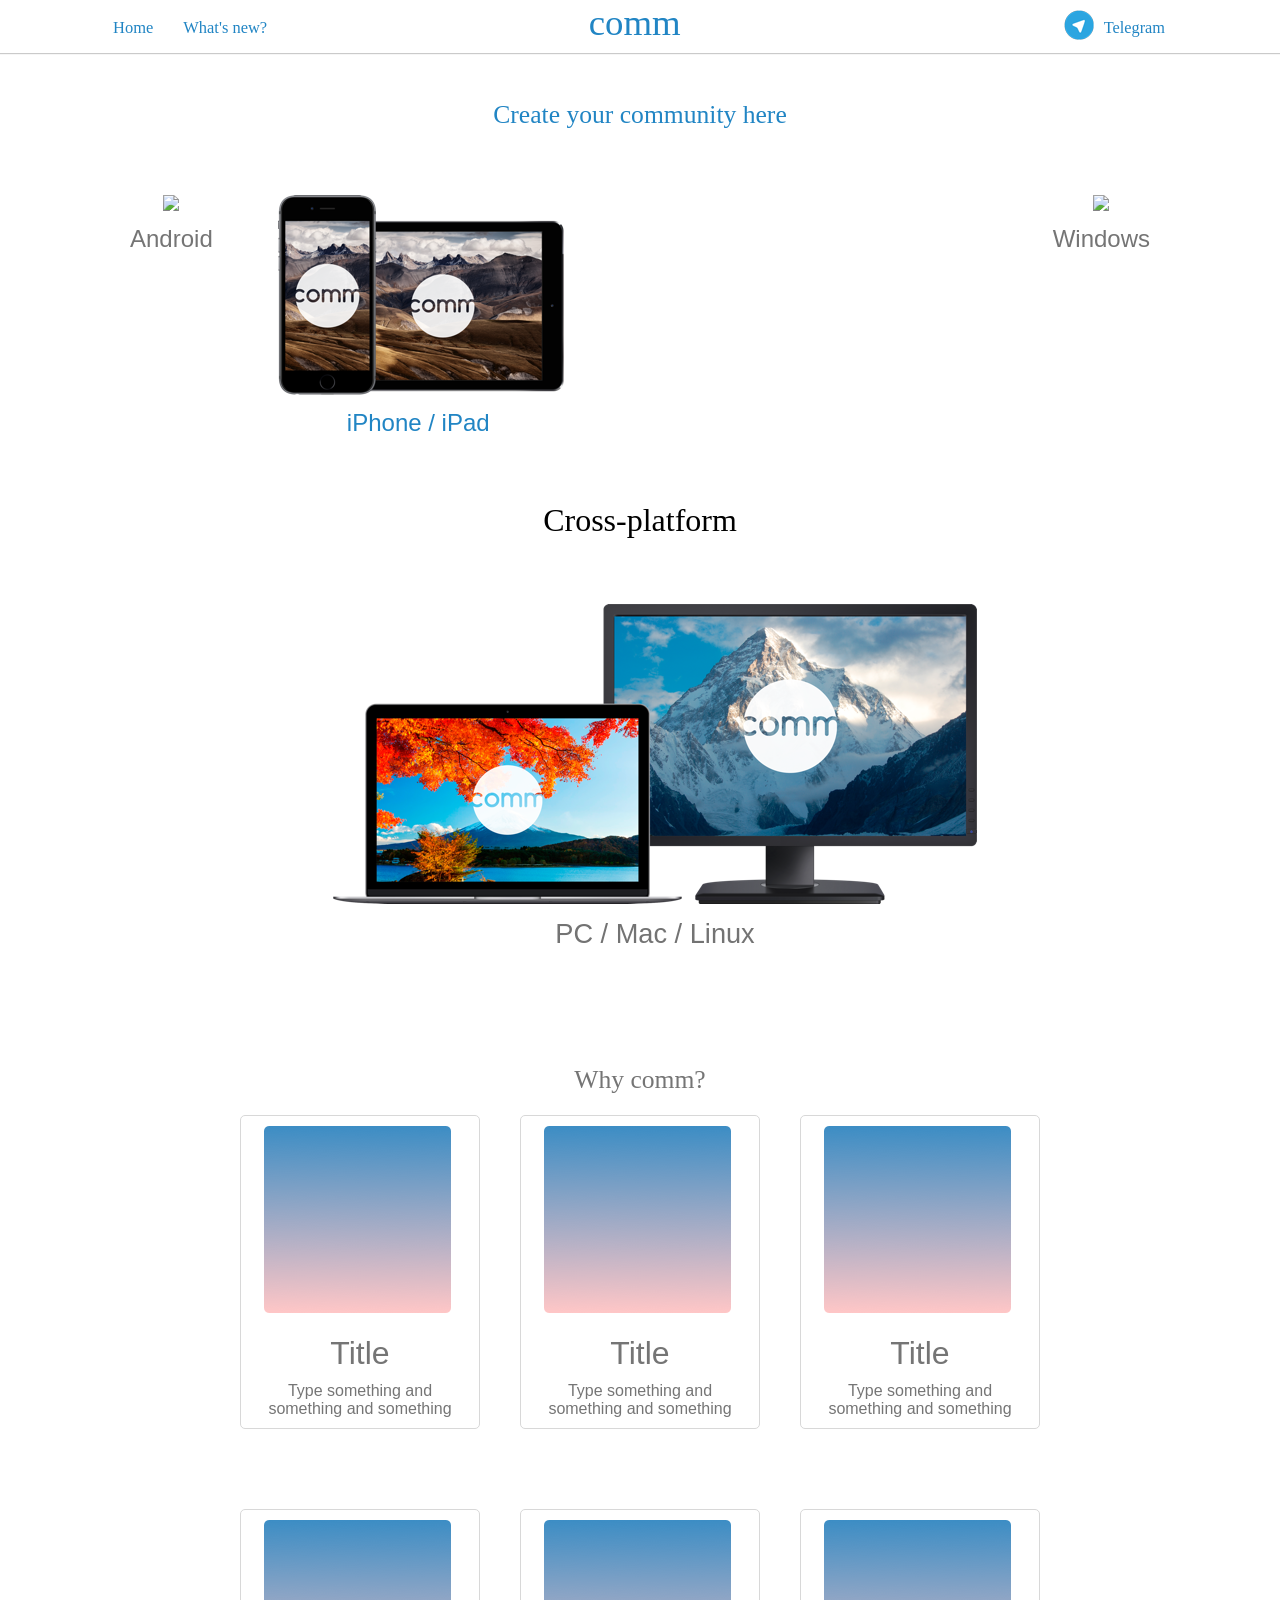
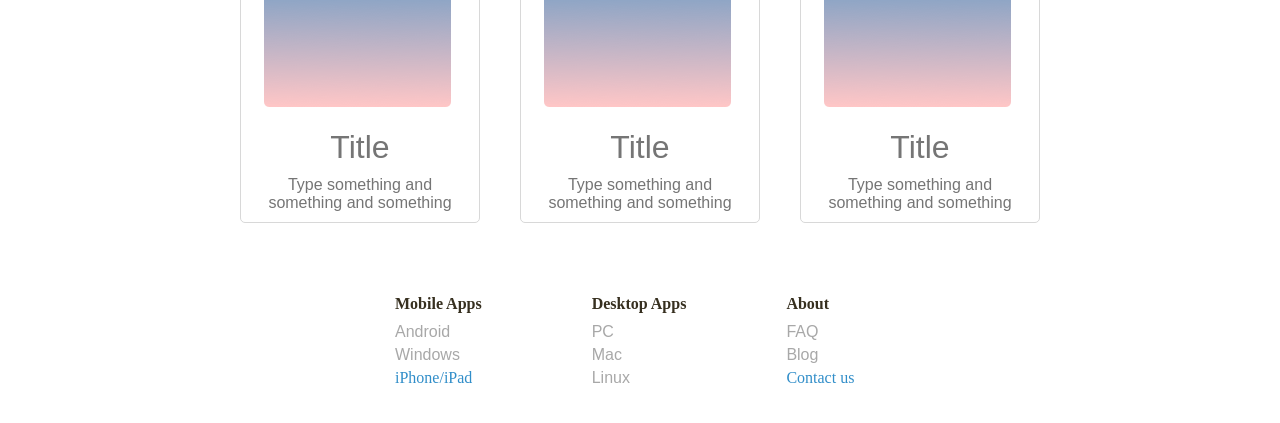
==== index.html @ e7d4228b "верстка добавил футер и сверстал меню" ====
<!DOCTYPE Html >
<html>
<head>
<meta http-equiv="Content-Type" content="text/html; charset=utf-8">
<title>comm</title>
<link href="style/style.css" rel="stylesheet" type="text/css">
<link rel="icon" href="/images/favicon.ico" type="image/x-icon">

</head>
<body>
<div id="conteiner">
<header>	     
                <div class="wrapper">					
			        <nav>
		                <ul>
			                <li><a href="index.html"><span>Home</span></a></li>
				            <li><a href="#"><span class="last">What's new?</span></a></li>
			            </ul>			 
			        </nav>
			
			        <div class="comm">
			            <div>comm</div>
				    </div>
				
				    <div class="telegram">
			            <div>

				            <a href="https://telegram.me/tcomm">Telegram</a>	
							<a href="https://telegram.me/tcomm"><img src="images/telegram.png" alt="Telegram" /></a>
			            </div>    			 
			        </div>
					<div class="clear"></div>
			    </div>			 			 
	     </header>	
		 
		 
<div id="communities">
	<div><span>Create your community here</span></div>
</div>
	 
<div id="crossplatform">
	     <div class="android">
		   <div>
		     <img src="images/Android.png">
			 <div>
		         <span>Android</span>
			 </div>
			</div>
		 </div>
		 
		 
		<a href="iPhoneiPad.html">
		 <div class="IPhoneIPad">
		    <div>
		         <img src="images/ios.png">
			         <div>
		                 <span>iPhone / iPad</span>
			         </div>
			</div>
		 </div>
		  </a>
		 
		 <div class="WindowsPhone">
		    <div>
			    <div>
		             <img src="images/Windows.png">
				</div>
				
			    <div>
		             <span>Windows</span>
			    </div>
			</div>
		 </div>
		 <div class="clear"></div> 
	  </div> 

<div id="platform">
	 <div><span>Cross-platform</span></div>
</div>



<div id="crossplm">	 
		 <div class="IPhoneIPad">
		    <div>
			   <div>
		         <img src="images/PcMaclunix.png">
			   </div>
			         <div>
		               <span>PC / Mac / Linux</span>
			   </div>
		</div>
	</div>		 		
  <div class="clear"></div> 
</div> 
	  
<div id="WhyCommT">
	    <div><span>Why comm?</span></div>
</div>


<div id="WhuComm">
	     <div class="android">
		    <div>
		      <div>
		           <img src="images/fail.png">
			  </div>
			 <div>
		         <span>Title</span>
			 </div>
			 
			 <div>
		             <span>
					      Type something and<br />
						  something and something
					 </span>
			    </div>
			</div>
		 </div>
		 
		 <div class="IPhoneIPad">
		    <div>
		        <div>
		             <img src="images/fail.png">
				</div>
			         <div >
		                 <span>Title</span>
			         </div>
					 
				<div>
		             <span>
					      Type something and<br />
						  something and something
					 </span>
			    </div>
			</div>
		 </div>
		 
		 <div class="WindowsPhone">
		    <div>
			    <div>
		             <img src="images/fail.png">
				</div>
				
			    <div>
		             <span>Title</span>
			    </div>
				
				<div>
		             <span>
					      Type something and<br />
						  something and something
					 </span>
			    </div>
			</div>
		 </div>
		 <div class="clear"></div> 
	  </div> 
	  
<div id="WhuCmmP">
	     <div class="android">
		   <div>
		     <div>
		          <img src="images/fail.png">
			 </div>
				
			 <div>
		         <span>Title</span>
			 </div>
			 
			 <div>
		             <span>
					      Type something and<br />
						  something and something
					 </span>
			    </div>
		   </div>
		 </div>
		 
		 <div class="IPhoneIPad">
		    <div>
		         <div>
		             <img src="images/fail.png">
				</div>
				
			         <div>
		                 <span>Title</span>
			         </div>
					 
					 <div>
		             <span>
					      Type something and<br />
						  something and something
					 </span>
			    </div>
			</div>
		 </div>
		 
		 <div class="WindowsPhone">
		    <div>
			    <div>
		             <img src="images/fail.png">
				</div>
				
			    <div>
		             <span>Title</span>
			    </div>
				
				<div>
		             <span>
					      Type something and<br />
						  something and something
					 </span>
			    </div>
			</div>
		 </div>
		 <div class="clear"></div> 
	  </div>	  
	  

	<div id="rasporka"></div>	
</div>
<footer>
	  <div id="footer">
	   <div class="rubrics">
	     <div class="mobileApps">
		    <span><a href="#">Mobile Apps</a></span>
			<span><a href="#">Android</a></span>
			<span><a href="#">Windows</a></span>
			<span><a href="#">iPhone/iPad</a></span>
		 </div>
		 
		 <div class="DesktopApps">
		    <span><a href="#">Desktop Apps</a></span>
			<span><a href="#">PC</a></span>
			<span><a href="#">Mac</a></span>
			<span><a href="#">Linux</a></span>
		 </div>
		 
		 <div class="About">
		    <span><a href="#">About</a></span>
		    <span><a href="#">FAQ</a></span>
			<span><a href="#">Blog</a></span>
			<span><a href="#">Contact us</a></span>
		 </div>
		  <div class="clear"></div> 
		</div>
	  </div>
		<div class="clear"></div>
	 </footer> 	  
</body>
</html>
---- style/style.css ----
body, html {
margin:0px;
padding:0px;
height: 100%;
font-family:Arial, Helvetica, sans-serif, "Times New Roman";
}

#conteiner header {
  display: block;
  border-bottom:#cacaca 1px solid;
  box-shadow: 0px 0px 1px 0px #cacaca;
  width:100%;
  position:fixed;
  height:53px;
  background-color:#ffffff;
}


.clear{width:100%;
	clear:both;}

@font-face {
    font-family: LatoLight; /* Гарнитура шрифта */
    src: url(../fonts/LatoLight.ttf); /* Путь к файлу со шрифтом */
   }
   
@font-face {
    font-family: latoRegular; /* Гарнитура шрифта */
    src: url(../fonts/latoRegular.ttf); /* Путь к файлу со шрифтом */
   }
   
   
@font-face {
    font-family: Comfortaa-Bold; /* Гарнитура шрифта */
    src: url(../fonts/Comfortaa-Bold.ttf); /* Путь к файлу со шрифтом */
   }

* html #conteiner{
height: 100%;
}

#conteiner {
min-height: 100%;

}


#conteiner header .wrapper{
margin:0 auto;
text-align:center;
width:1050px;
height:51px;
}

#conteiner header .wrapper nav{
margin:0px;
float:left;
width:30%;
}

#conteiner header .wrapper nav ul{
margin-top:18px;
margin-left:-42px;
}

#conteiner header .wrapper nav ul li{
list-style:none;
float:left;
color:#2185c4;
}

#conteiner header .wrapper nav ul li:last-child{
padding-left:30px;
}

#conteiner header .wrapper nav ul li a span{
display:block;
color:#2185c4;
}

#conteiner header .wrapper nav ul li a{
text-decoration:none;
font-size:103%;
display:block;
}

#conteiner header .wrapper nav ul li a span:hover{
display:block;
text-decoration:underline;
color:#2185c4;
}

#conteiner header .wrapper nav ul li a:first-child{
 font-family: latoRegular; /* Гарнитура шрифта */
 src: url(../fonts/latoRegular.ttf); /* Путь к файлу со шрифтом */
}

#conteiner header .wrapper nav ul li .last{
 font-family: LatoLight; /* Гарнитура шрифта */
 src: url(../fonts/LatoLight.ttf); /* Путь к файлу со шрифтом */
}

#conteiner header .wrapper .comm{
float:left;
width:39%;
text-align:center;
}

#conteiner header .wrapper .comm div{
font-family: Comfortaa-Bold; /* Гарнитура шрифта */
src: url(../fonts/Comfortaa-Bold.ttf); /* Путь к файлу со шрифтом */
color:#2185c4;
font-size:230%;
margin-top:1px;
}

#conteiner header .wrapper .telegram{
float:right;
width:30%;
height:70px;
}

#conteiner header .wrapper .telegram div{
float:right;
}

#conteiner header .wrapper .telegram div a:last-child{
display:block;
float:right;
margin-top:10px;
margin-right:10px;
}

#conteiner header .wrapper .telegram div a:first-child{
margin-top:18px;
display:block;
float:right;
text-decoration:none;
color:#2185c4;
font-size:102%;
font-family: LatoLight; /* Гарнитура шрифта */
src: url(../fonts/LatoLight.ttf); /* Путь к файлу со шрифтом */
}

#conteiner header .wrapper .telegram div a:last-child:hover{
text-decoration:underline;
}
/*шапка сайта*/



/*Create your community here*/
#conteiner #communities{
padding-top:100px;
width:900px;
margin:0 auto;
text-align:center;
}

#conteiner #communities div span {
font-family: LatoLight; /* Гарнитура шрифта */
src: url(../fonts/LatoLight.ttf); /* Путь к файлу со шрифтом */
color:#2185c4;
font-size:160%;
}

#conteiner #communities div {
text-align:center;
}
/*Create your community here*/


/*контент*/
#conteiner #crossplatform{
width:1050px;
margin:50px auto 0;
text-align:center;
}

#conteiner #crossplatform .android{
float:left;
border-radius:10px;
-moz-border-radius: 10px; /* Firefox */
-webkit-border-radius: 10px; /* Safari, Chrome */
border-radius: 10px; /* CSS3 */
behavior: url(PIE.htc); /* IE < 9 */
padding:15px 15px;
}

#conteiner #crossplatform .android div{
text-align:center;
}

#conteiner #crossplatform .android:hover{
background-color:#2185c4;
cursor:pointer;
}

#conteiner #crossplatform .android:hover > div:last-child span{
background-color:#2185c4;
cursor:pointer;
color:#ffffff;
}

#conteiner #crossplatform .android div span{
text-align:center;
margin-top:10px;
color:#757575;
font-size:150%;
display:block;
}

#conteiner #crossplatform .android div span:hover{
color:#ffffff;
}


#conteiner #crossplatform a .IPhoneIPad{
float:left;
padding:15px 17px 15px 10px;
margin-left:35px;
border-radius:10px;
-moz-border-radius: 10px; /* Firefox */
-webkit-border-radius: 10px; /* Safari, Chrome */
border-radius: 10px; /* CSS3 */
behavior: url(PIE.htc); /* IE < 9 */
}

#conteiner #crossplatform a .IPhoneIPad {
display: block; /* Ссылка как блочный элемент */
text-decoration:none;
color:ffffff;
}


#conteiner #crossplatform a:hover .IPhoneIPad  div:last-child span{
color:ffffff;
}

#conteiner #crossplatform a .IPhoneIPad:hover{
background-color:#2185c4;
cursor:pointer;
}

#conteiner #crossplatform a .IPhoneIPad:hover > div:last-child span{
background-color:#2185c4;
cursor:pointer;
color:#ffffff;
}


#conteiner #crossplatform a .IPhoneIPad div span{
color:#2185c4;
font-size:150%;
display:block;
margin-top:10px;
}

#conteiner #crossplatform a .IPhoneIPad div{
text-align:center;
}

#conteiner #crossplatform a .IPhoneIPad div img{
margin-left:5px;
}

#conteiner #crossplatform .WindowsPhone{
float:right;
padding:15px 15px;
border-radius:10px;
-moz-border-radius: 10px; /* Firefox */
-webkit-border-radius: 10px; /* Safari, Chrome */
border-radius: 10px; /* CSS3 */
behavior: url(PIE.htc); /* IE < 9 */
}

#conteiner #crossplatform .WindowsPhone div{
text-align:center; 
}

#conteiner #crossplatform .WindowsPhone:hover{
background-color:#2185c4;
cursor:pointer;
}

#conteiner #crossplatform .WindowsPhone:hover > div:last-child span{
background-color:#2185c4;
cursor:pointer;
color:#ffffff;
}


#conteiner #crossplatform .WindowsPhone div:last-child span{
color:#757575;
font-size:150%;
display:block;
margin-top:10px;
text-align:center;
}


#conteiner #platform{
padding-top:50px;
width:900px;
margin:0 auto;
text-align:center;
}

#conteiner #platform div span {
font-family: latoRegular; /* Гарнитура шрифта */
src: url(../fonts/latoRegular.ttf); /* Путь к файлу со шрифтом */
color:#000000;
font-size:200%;

}

#conteiner #platform div {
text-align:center;
}

#conteiner #crossplm{
width:650px;
margin:50px auto 0;
text-align:center;
}

#conteiner #crossplm .IPhoneIPad{
width:100%;
padding:15px;
border-radius:10px 10px 10px 10px;
}

#conteiner #crossplm .IPhoneIPad:hover{
background-color:#2185c4;
cursor:pointer;
color:#ffffff;
}

#conteiner #crossplm .IPhoneIPad:hover > div span{
background-color:#2185c4;
cursor:pointer;
color:#ffffff;
}

#conteiner #crossplm .IPhoneIPad div span{
display:block;
margin-top:10px;
font-size:170%;
color:#737373;
}

#conteiner #crossplm .IPhoneIPad div span:hover{
color:#ffffff;
}

#conteiner #crossplm .IPhoneIPad div{
text-align:center;
}

#conteiner #WhyCommT{
padding-top:100px;
width:800px;
margin:0 auto;
text-align:center;
}

#conteiner #WhyCommT div {
text-align:center;
}

#conteiner #WhyCommT div span {
font-family: latoRegular; /* Гарнитура шрифта */
src: url(../fonts/latoRegular.ttf); /* Путь к файлу со шрифтом */
color:#757575;
font-size:160%;
}

#conteiner #WhuComm{
width:800px;
margin:20px auto 0;
}

#conteiner #WhuComm .android{
width:30%;
float:left;
}

#conteiner #WhuComm .android div div:last-child span{
color:#757575;
text-align:center;
}

#conteiner #WhuComm .android  div div:nth-child(2) span{
font-size:200%;
color:#757575;
}

#conteiner #WhuComm .android div div{
padding-top:10px;
}

#conteiner #WhuComm .android div div:last-child {
padding-bottom:10px;
}

#conteiner #WhuComm .android > div{
border:#d8d8d8 1px solid; 
border-radius:5px 5px 5px 5px;	
text-align:center;
}

#conteiner #WhuComm .IPhoneIPad{
margin-left:40px;
width:30%;
float:left;
}

#conteiner #WhuComm .IPhoneIPad div div{
padding-top:10px;
}

#conteiner #WhuComm .IPhoneIPad div div:last-child span{
color:#757575;
}

#conteiner #WhuComm .IPhoneIPad  div div:nth-child(2) span{
font-size:200%;
color:#757575;
}

#conteiner #WhuComm .IPhoneIPad > div{
border:#d8d8d8 1px solid; 
border-radius:5px 5px 5px 5px;	
text-align:center;
}

#conteiner #WhuComm .IPhoneIPad div div:last-child {
padding-bottom:10px;
}

#conteiner #WhuComm .WindowsPhone{
width:30%;
float:right;
}

#conteiner #WhuComm .WindowsPhone div div{
padding-top:10px;
}

#conteiner #WhuComm .WindowsPhone > div{
border:#d8d8d8 1px solid; 
border-radius:5px 5px 5px 5px;
}

#conteiner #WhuComm .WindowsPhone div div:first-child{
text-align:center;
}

#conteiner #WhuComm .WindowsPhone div div:last-child {
text-align:center;
padding-bottom:10px;
}

#conteiner #WhuComm .WindowsPhone div div {
text-align:center;
}

#conteiner #WhuComm .WindowsPhone div div:nth-child(2) span{
font-size:200%;
color:#757575;
}

#conteiner #WhuComm .WindowsPhone div div:last-child span{
color:#757575;
}
/*контент*/


/*контент*/

#conteiner #WhuCmmP{
width:800px;
margin:80px auto 00px;
text-align:center;
}

#conteiner #WhuCmmP .android{
width:30%;
float:left;
}
#conteiner #WhuCmmP .android div div:last-child span{
color:#757575;
text-align:center;
}

#conteiner #WhuCmmP .android  div div:nth-child(2) span{
font-size:200%;
color:#757575;
}

#conteiner #WhuCmmP .android div div{
padding-top:10px;
}

#conteiner #WhuCmmP .android div div:last-child {
padding-bottom:10px;
}

#conteiner #WhuCmmP .android > div{
border:#d8d8d8 1px solid; 
border-radius:5px 5px 5px 5px;	
text-align:center;
}

#conteiner #WhuCmmP .IPhoneIPad{
margin-left:40px;
width:30%;
float:left;
}

#conteiner #WhuCmmP .IPhoneIPad div div{
padding-top:10px;
}

#conteiner #WhuCmmP .IPhoneIPad div div:last-child span{
color:#757575;
}

#conteiner #WhuCmmP .IPhoneIPad  div div:nth-child(2) span{
font-size:200%;
color:#757575;
}

#conteiner #WhuCmmP .IPhoneIPad > div{
border:#d8d8d8 1px solid; 
border-radius:5px 5px 5px 5px;	
text-align:center;
}

#conteiner #WhuCmmP .IPhoneIPad div div:last-child {
padding-bottom:10px;
}

#conteiner #WhuCmmP .WindowsPhone{
width:30%;
float:right;
}

#conteiner #WhuCmmP .WindowsPhone div div{
padding-top:10px;
}

#conteiner #WhuCmmP .WindowsPhone > div{
border:#d8d8d8 1px solid; 
border-radius:5px 5px 5px 5px;
}

#conteiner #WhuCmmP .WindowsPhone div div:first-child{
text-align:center;
}

#conteiner #WhuCmmP .WindowsPhone div div:last-child {
text-align:center;
padding-bottom:10px;
}

#conteiner #WhuCmmP .WindowsPhone div div {
text-align:center;
}

#conteiner #WhuCmmP .WindowsPhone div div:nth-child(2) span{
font-size:200%;
color:#757575;
}

#conteiner #WhuCmmP .WindowsPhone div div:last-child span{
color:#757575;
}

#conteiner #rasporka{
	width:100%;
	height:200px;	
} 

/*контент*/




/*footer*/

footer{
height:100px;
margin-top:-128px;
clear:both;
width:100%;
}

footer #footer{
width:800px;
clear:both;
text-align:center;
margin:0 auto;
}

footer #footer .rubrics{
text-align:center;
margin:0 auto;
text-align:center;
width:700px;
margin-left:95px;
}

footer #footer .mobileApps{
float:left;
margin-right:110px;
margin-left:60px;
}

footer #footer .DesktopApps{
float:left;

}

footer #footer .About{
float:left;
margin-left:100px;
}

footer #footer .mobileApps span a{
text-decoration:none;
display:block;
text-align:left;
margin-bottom:5px;
color:#a8a8a8;
}

footer #footer .mobileApps span:first-child a{
text-decoration:none;
font-weight:bold;
color:#362f1f;
margin-bottom:10px;
font-family: latoRegular; /* Гарнитура шрифта */
src: url(../fonts/latoRegular.ttf); /* Путь к файлу со шрифтом */
}

footer #footer .mobileApps span:last-child a{
text-decoration:none;
color:#318ec9;
font-family: latoRegular; /* Гарнитура шрифта */
src: url(../fonts/latoRegular.ttf); /* Путь к файлу со шрифтом */
}

footer #footer .DesktopApps span a{
text-decoration:none;
display:block;
text-align:left;
margin-bottom:5px;
color:#a8a8a8;
}

footer #footer .DesktopApps span:first-child  a{
text-decoration:none;
font-weight:bold;
color:#362f1f;
margin-bottom:10px;
font-family: latoRegular; /* Гарнитура шрифта */
src: url(../fonts/latoRegular.ttf); /* Путь к файлу со шрифтом */
}

footer #footer .About span a{
display:block;
text-align:left;
margin-bottom:5px;
color:#a8a8a8;
text-decoration:none;
}

footer #footer .About span:first-child  a{
text-decoration:none;
font-weight:bold;
color:#362f1f;
margin-bottom:10px;
font-family: latoRegular; /* Гарнитура шрифта */
src: url(../fonts/latoRegular.ttf); /* Путь к файлу со шрифтом */
}

footer #footer .About span:last-child   a{
text-decoration:none;
color:#318ec9;
font-family: latoRegular; /* Гарнитура шрифта */
src: url(../fonts/latoRegular.ttf); /* Путь к файлу со шрифтом */
}

/*footer*/
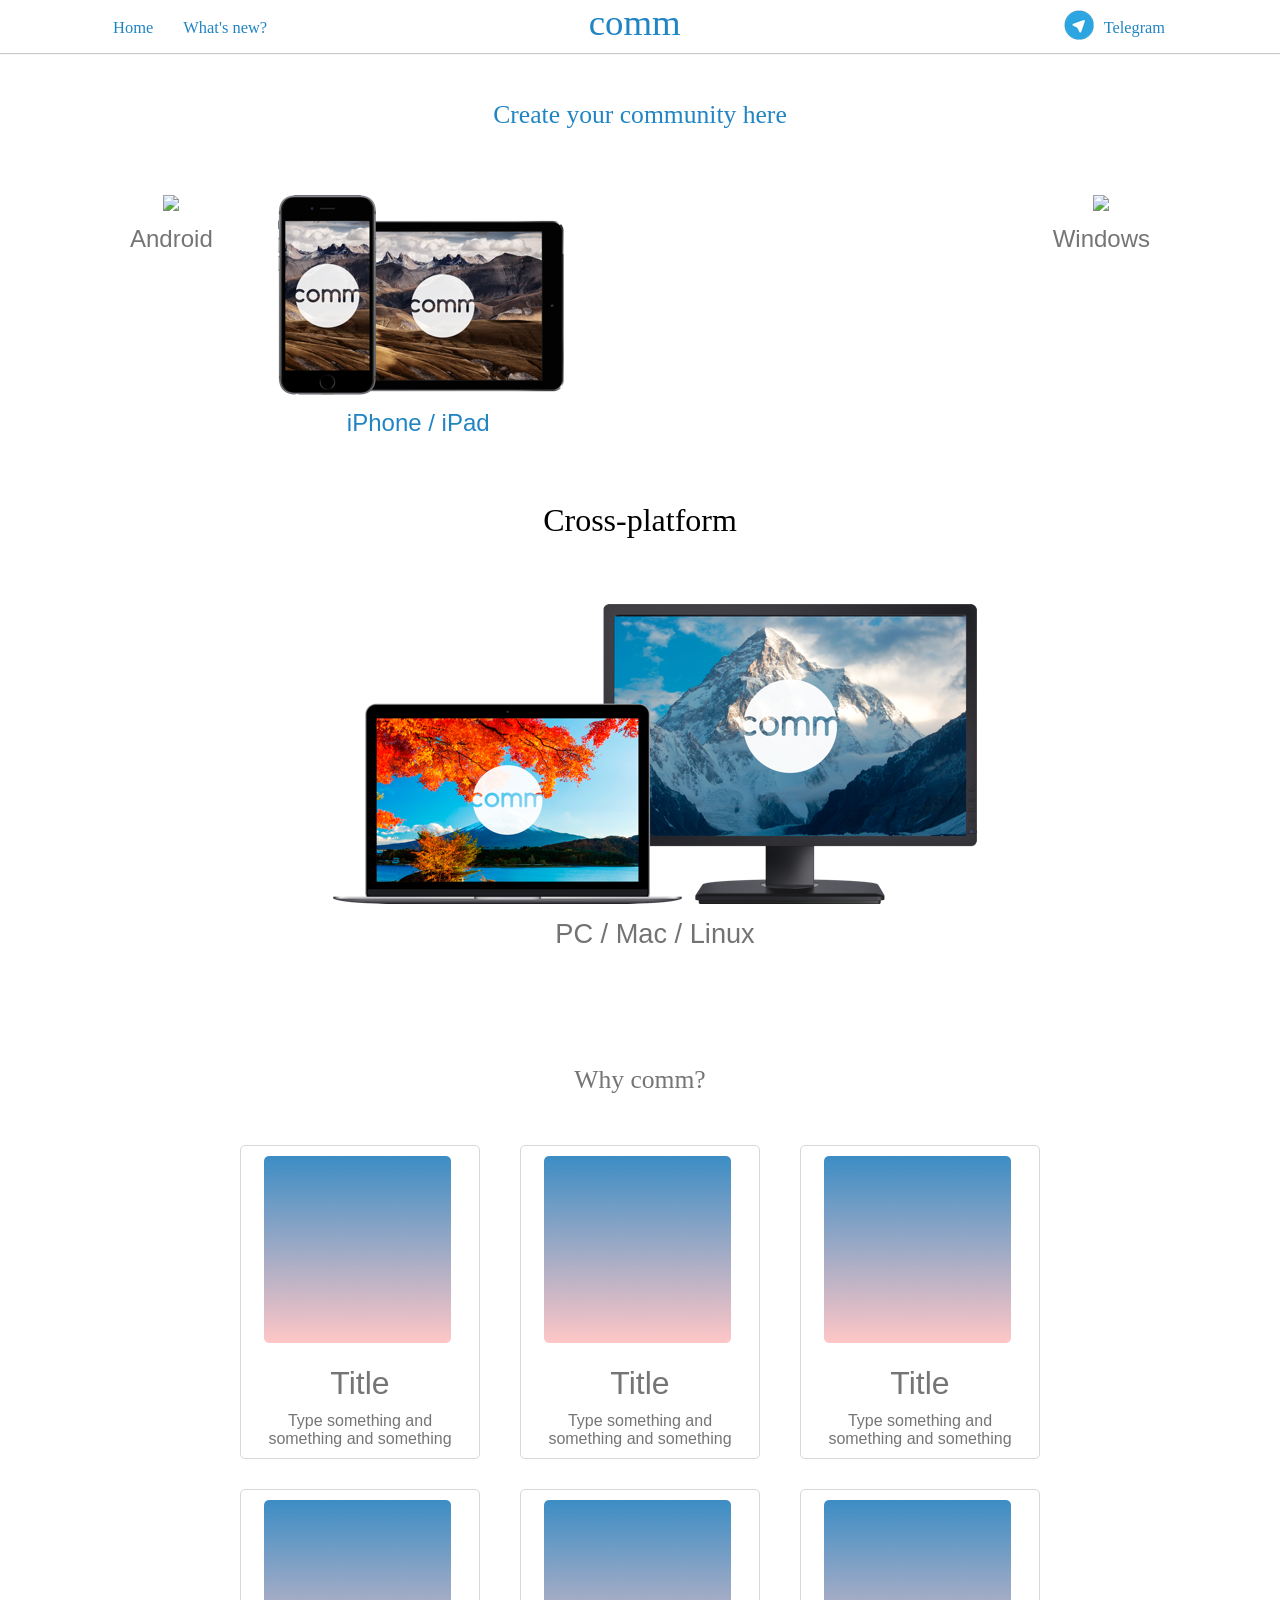
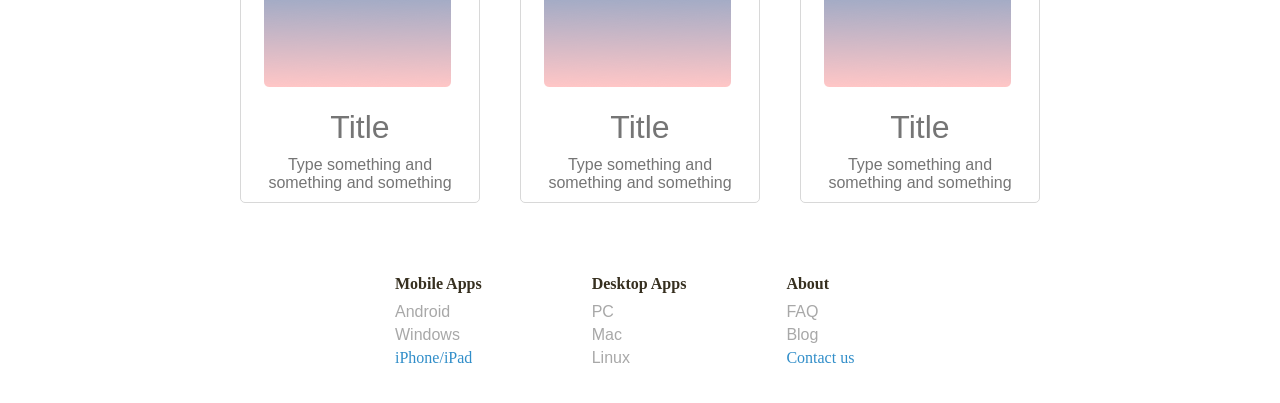
==== commit 8f395aed: "адаптация адаптация 768px" ====
--- a/index.html
+++ b/index.html
@@ -3,8 +3,9 @@
 <head>
 <meta http-equiv="Content-Type" content="text/html; charset=utf-8">
 <title>comm</title>
-<link href="style/style.css" rel="stylesheet" type="text/css">
+<link href="styles/style.css" rel="stylesheet" type="text/css">
 <link rel="icon" href="/images/favicon.ico" type="image/x-icon">
+<link href="styles/style.css" rel="stylesheet" type="adaptation/css">
 
 </head>
 <body>
@@ -24,7 +25,6 @@
 				
 				    <div class="telegram">
 			            <div>
-
 				            <a href="https://telegram.me/tcomm">Telegram</a>	
 							<a href="https://telegram.me/tcomm"><img src="images/telegram.png" alt="Telegram" /></a>
 			            </div>    			 
@@ -95,7 +95,7 @@
 </div> 
 	  
 <div id="WhyCommT">
-	    <div><span>Why comm?</span></div>
+	  <div><span>Why comm?</span></div>
 </div>
 
 
@@ -118,7 +118,7 @@
 			</div>
 		 </div>
 		 
-		 <div class="IPhoneIPad">
+		 <div class="IPhoneIPadIE IPhoneIPad">
 		    <div>
 		        <div>
 		             <img src="images/fail.png">
@@ -154,16 +154,12 @@
 			    </div>
 			</div>
 		 </div>
-		 <div class="clear"></div> 
-	  </div> 
-	  
-<div id="WhuCmmP">
-	     <div class="android">
-		   <div>
-		     <div>
-		          <img src="images/fail.png">
-			 </div>
-				
+		 
+		  <div class="android">
+		    <div>
+		      <div>
+		           <img src="images/fail.png">
+			  </div>
 			 <div>
 		         <span>Title</span>
 			 </div>
@@ -174,20 +170,19 @@
 						  something and something
 					 </span>
 			    </div>
-		   </div>
+			</div>
 		 </div>
 		 
 		 <div class="IPhoneIPad">
 		    <div>
-		         <div>
-		             <img src="images/fail.png">
-				</div>
-				
-			         <div>
+		        <div>
+		             <img src="images/fail.png">
+				</div>
+			         <div >
 		                 <span>Title</span>
 			         </div>
 					 
-					 <div>
+				<div>
 		             <span>
 					      Type something and<br />
 						  something and something
@@ -214,12 +209,14 @@
 			    </div>
 			</div>
 		 </div>
+		 
 		 <div class="clear"></div> 
-	  </div>	  
+	  </div> 	  
 	  
 
 	<div id="rasporka"></div>	
 </div>
+
 <footer>
 	  <div id="footer">
 	   <div class="rubrics">
--- a/styles/style.css
+++ b/styles/style.css
@@ -0,0 +1,1074 @@
+body, html {
+margin:0px;
+padding:0px;
+height: 100%;
+font-family:Arial, Helvetica, sans-serif, "Times New Roman";
+}
+
+#conteiner header {
+  display: block;
+  border-bottom:#cacaca 1px solid;
+  box-shadow: 0px 0px 1px 0px #cacaca;
+  width:100%;
+  position:fixed;
+  height:53px;
+  background-color:#ffffff;
+}
+
+
+.clear{width:100%;
+	clear:both;}
+
+@font-face {
+    font-family: LatoLight; /* Гарнитура шрифта */
+    src: url(../fonts/LatoLight.ttf); /* Путь к файлу со шрифтом */
+   }
+   
+@font-face {
+    font-family: latoRegular; /* Гарнитура шрифта */
+    src: url(../fonts/latoRegular.ttf); /* Путь к файлу со шрифтом */
+   }
+   
+   
+@font-face {
+    font-family: Comfortaa-Bold; /* Гарнитура шрифта */
+    src: url(../fonts/Comfortaa-Bold.ttf); /* Путь к файлу со шрифтом */
+   }
+
+* html #conteiner{
+height: 100%;
+}
+
+#conteiner {
+min-height: 100%;
+}
+
+
+#conteiner header .wrapper{
+margin:0 auto;
+text-align:center;
+width:1050px;
+height:51px;
+}
+
+#conteiner header .wrapper nav{
+margin:0px;
+float:left;
+width:30%;
+}
+
+#conteiner header .wrapper nav ul{
+margin-top:18px;
+margin-left:-42px;
+}
+
+#conteiner header .wrapper nav ul li{
+list-style:none;
+float:left;
+color:#2185c4;
+}
+
+#conteiner header .wrapper nav ul li:last-child{
+padding-left:30px;
+}
+
+#conteiner header .wrapper nav ul li a span{
+display:block;
+color:#2185c4;
+}
+
+#conteiner header .wrapper nav ul li a{
+text-decoration:none;
+font-size:103%;
+display:block;
+}
+
+#conteiner header .wrapper nav ul li a span:hover{
+display:block;
+text-decoration:underline;
+color:#2185c4;
+}
+
+#conteiner header .wrapper nav ul li a:first-child{
+ font-family: latoRegular; /* Гарнитура шрифта */
+ src: url(../fonts/latoRegular.ttf); /* Путь к файлу со шрифтом */
+}
+
+#conteiner header .wrapper nav ul li .last{
+ font-family: LatoLight; /* Гарнитура шрифта */
+ src: url(../fonts/LatoLight.ttf); /* Путь к файлу со шрифтом */
+}
+
+#conteiner header .wrapper .comm{
+float:left;
+width:39%;
+text-align:center;
+}
+
+#conteiner header .wrapper .comm div{
+font-family: Comfortaa-Bold; /* Гарнитура шрифта */
+src: url(../fonts/Comfortaa-Bold.ttf); /* Путь к файлу со шрифтом */
+color:#2185c4;
+font-size:230%;
+margin-top:1px;
+}
+
+#conteiner header .wrapper .telegram{
+float:right;
+width:30%;
+height:70px;
+}
+
+#conteiner header .wrapper .telegram div{
+float:right;
+}
+
+#conteiner header .wrapper .telegram div a:last-child{
+display:block;
+float:right;
+margin-top:10px;
+margin-right:10px;
+}
+
+#conteiner header .wrapper .telegram div a:first-child{
+margin-top:18px;
+display:block;
+float:right;
+text-decoration:none;
+color:#2185c4;
+font-size:102%;
+font-family: LatoLight; /* Гарнитура шрифта */
+src: url(../fonts/LatoLight.ttf); /* Путь к файлу со шрифтом */
+}
+
+#conteiner header .wrapper .telegram div a:last-child:hover{
+text-decoration:underline;
+}
+/*шапка сайта*/
+
+
+
+/*Create your community here*/
+#conteiner #communities{
+padding-top:100px;
+width:900px;
+margin:0 auto;
+text-align:center;
+}
+
+#conteiner #communities div span {
+font-family: LatoLight; /* Гарнитура шрифта */
+src: url(../fonts/LatoLight.ttf); /* Путь к файлу со шрифтом */
+color:#2185c4;
+font-size:160%;
+}
+
+#conteiner #communities div {
+text-align:center;
+}
+
+
+/*контент*/
+#conteiner #crossplatform{
+width:1050px;
+margin:50px auto 0;
+text-align:center;
+}
+
+#conteiner #crossplatform .android{
+float:left;
+border-radius:10px;
+-moz-border-radius: 10px; /* Firefox */
+-webkit-border-radius: 10px; /* Safari, Chrome */
+border-radius: 10px; /* CSS3 */
+behavior: url(PIE.htc); /* IE < 9 */
+padding:15px 15px;
+}
+
+#conteiner #crossplatform .android div{
+text-align:center;
+}
+
+#conteiner #crossplatform .android:hover{
+background-color:#2185c4;
+cursor:pointer;
+}
+
+#conteiner #crossplatform .android:hover > div:last-child span{
+background-color:#2185c4;
+cursor:pointer;
+color:#ffffff;
+}
+
+#conteiner #crossplatform .android div span{
+text-align:center;
+margin-top:10px;
+color:#757575;
+font-size:150%;
+display:block;
+}
+
+#conteiner #crossplatform .android div span:hover{
+color:#ffffff;
+}
+
+
+#conteiner #crossplatform a .IPhoneIPad{
+float:left;
+padding:15px 17px 15px 10px;
+margin-left:35px;
+border-radius:10px;
+-moz-border-radius: 10px; /* Firefox */
+-webkit-border-radius: 10px; /* Safari, Chrome */
+border-radius: 10px; /* CSS3 */
+behavior: url(PIE.htc); /* IE < 9 */
+}
+
+#conteiner #crossplatform a .IPhoneIPad {
+display: block; /* Ссылка как блочный элемент */
+text-decoration:none;
+color:ffffff;
+}
+
+
+#conteiner #crossplatform a:hover .IPhoneIPad  div span{
+color:ffffff;
+}
+
+#conteiner #crossplatform a .IPhoneIPad:hover{
+background-color:#2185c4;
+cursor:pointer;
+}
+
+#conteiner #crossplatform a .IPhoneIPad:hover > div span{
+background-color:#2185c4;
+cursor:pointer;
+color:#ffffff;
+}
+
+#conteiner #crossplatform a{
+text-decoration:none;
+}
+
+
+#conteiner #crossplatform a .IPhoneIPad div span{
+color:#2185c4;
+font-size:150%;
+display:block;
+margin-top:10px;
+}
+
+#conteiner #crossplatform a .IPhoneIPad div{
+text-align:center;
+}
+
+#conteiner #crossplatform a .IPhoneIPad div img{
+margin-left:5px;
+}
+
+#conteiner #crossplatform .WindowsPhone{
+float:right;
+padding:15px 15px;
+border-radius:10px;
+-moz-border-radius: 10px; /* Firefox */
+-webkit-border-radius: 10px; /* Safari, Chrome */
+border-radius: 10px; /* CSS3 */
+behavior: url(PIE.htc); /* IE < 9 */
+}
+
+#conteiner #crossplatform .WindowsPhone div{
+text-align:center; 
+}
+
+#conteiner #crossplatform .WindowsPhone:hover{
+background-color:#2185c4;
+cursor:pointer;
+}
+
+#conteiner #crossplatform .WindowsPhone:hover > div:last-child span{
+background-color:#2185c4;
+cursor:pointer;
+color:#ffffff;
+}
+
+
+#conteiner #crossplatform .WindowsPhone div:last-child span{
+color:#757575;
+font-size:150%;
+display:block;
+margin-top:10px;
+text-align:center;
+}
+
+
+#conteiner #platform{
+padding-top:50px;
+width:900px;
+margin:0 auto;
+text-align:center;
+}
+
+#conteiner #platform div span {
+font-family: latoRegular; /* Гарнитура шрифта */
+src: url(../fonts/latoRegular.ttf); /* Путь к файлу со шрифтом */
+color:#000000;
+font-size:200%;
+
+}
+
+#conteiner #platform div {
+text-align:center;
+}
+
+#conteiner #crossplm{
+width:650px;
+margin:50px auto 0;
+text-align:center;
+}
+
+#conteiner #crossplm .IPhoneIPad{
+width:100%;
+padding:15px;
+border-radius:10px 10px 10px 10px;
+}
+
+#conteiner #crossplm .IPhoneIPad:hover{
+background-color:#2185c4;
+cursor:pointer;
+color:#ffffff;
+}
+
+#conteiner #crossplm .IPhoneIPad:hover > div span{
+background-color:#2185c4;
+cursor:pointer;
+color:#ffffff;
+}
+
+#conteiner #crossplm .IPhoneIPad div span{
+display:block;
+margin-top:10px;
+font-size:170%;
+color:#737373;
+}
+
+#conteiner #crossplm .IPhoneIPad div span:hover{
+color:#ffffff;
+}
+
+#conteiner #crossplm .IPhoneIPad div{
+text-align:center;
+}
+
+#conteiner #WhyCommT{
+padding-top:100px;
+width:800px;
+margin:0 auto;
+text-align:center;
+}
+
+#conteiner #WhyCommT div {
+text-align:center;
+}
+
+#conteiner #WhyCommT div span {
+font-family: latoRegular; /* Гарнитура шрифта */
+src: url(../fonts/latoRegular.ttf); /* Путь к файлу со шрифтом */
+color:#757575;
+font-size:160%;
+}
+
+#conteiner #WhuComm{
+width:800px;
+margin:20px auto 0;
+}
+
+#conteiner #WhuComm .android{
+margin-top:30px;
+width:30%;
+float:left;
+}
+
+#conteiner #WhuComm .android div div:last-child span{
+color:#757575;
+text-align:center;
+}
+
+#conteiner #WhuComm .android  div div:nth-child(2) span{
+font-size:200%;
+color:#757575;
+}
+
+#conteiner #WhuComm .android div div{
+padding-top:10px;
+}
+
+#conteiner #WhuComm .android div div:last-child {
+padding-bottom:10px;
+}
+
+#conteiner #WhuComm .android > div{
+border:#d8d8d8 1px solid; 
+border-radius:5px 5px 5px 5px;	
+text-align:center;
+}
+
+#conteiner #WhuComm .IPhoneIPad{
+margin-top:30px;
+margin-left:40px;
+width:30%;
+float:left;
+}
+
+#conteiner #WhuComm .IPhoneIPad div div{
+padding-top:10px;
+}
+
+#conteiner #WhuComm .IPhoneIPad div div:last-child span{
+color:#757575;
+}
+
+#conteiner #WhuComm .IPhoneIPad  div div:nth-child(2) span{
+font-size:200%;
+color:#757575;
+}
+
+#conteiner #WhuComm .IPhoneIPad > div{
+border:#d8d8d8 1px solid; 
+border-radius:5px 5px 5px 5px;	
+text-align:center;
+}
+
+#conteiner #WhuComm .IPhoneIPad div div:last-child {
+padding-bottom:10px;
+}
+
+#conteiner #WhuComm .WindowsPhone{
+margin-top:30px;
+width:30%;
+float:right;
+}
+
+#conteiner #WhuComm .WindowsPhone div div{
+padding-top:10px;
+}
+
+#conteiner #WhuComm .WindowsPhone > div{
+border:#d8d8d8 1px solid; 
+border-radius:5px 5px 5px 5px;
+}
+
+#conteiner #WhuComm .WindowsPhone div div:first-child{
+text-align:center;
+}
+
+#conteiner #WhuComm .WindowsPhone div div:last-child {
+text-align:center;
+padding-bottom:10px;
+}
+
+#conteiner #WhuComm .WindowsPhone div div {
+text-align:center;
+}
+
+#conteiner #WhuComm .WindowsPhone div div:nth-child(2) span{
+font-size:200%;
+color:#757575;
+}
+
+#conteiner #WhuComm .WindowsPhone div div:last-child span{
+color:#757575;
+}
+
+
+#conteiner #rasporka{
+	width:100%;
+	height:200px;	
+} 
+
+/*контент*/
+
+
+
+
+/*footer*/
+
+footer{
+height:100px;
+margin-top:-128px;
+clear:both;
+width:100%;
+}
+
+footer #footer{
+width:800px;
+clear:both;
+text-align:center;
+margin:0 auto;
+}
+
+footer #footer .rubrics{
+text-align:center;
+margin:0 auto;
+text-align:center;
+width:700px;
+margin-left:95px;
+}
+
+footer #footer .mobileApps{
+float:left;
+margin-right:110px;
+margin-left:60px;
+}
+
+footer #footer .DesktopApps{
+float:left;
+
+}
+
+footer #footer .About{
+float:left;
+margin-left:100px;
+}
+
+footer #footer .mobileApps span a{
+text-decoration:none;
+display:block;
+text-align:left;
+margin-bottom:5px;
+color:#a8a8a8;
+}
+
+footer #footer .mobileApps span:first-child a{
+text-decoration:none;
+font-weight:bold;
+color:#362f1f;
+margin-bottom:10px;
+font-family: latoRegular; /* Гарнитура шрифта */
+src: url(../fonts/latoRegular.ttf); /* Путь к файлу со шрифтом */
+}
+
+footer #footer .mobileApps span:last-child a{
+text-decoration:none;
+color:#318ec9;
+font-family: latoRegular; /* Гарнитура шрифта */
+src: url(../fonts/latoRegular.ttf); /* Путь к файлу со шрифтом */
+}
+
+footer #footer .DesktopApps span a{
+text-decoration:none;
+display:block;
+text-align:left;
+margin-bottom:5px;
+color:#a8a8a8;
+}
+
+footer #footer .DesktopApps span:first-child  a{
+text-decoration:none;
+font-weight:bold;
+color:#362f1f;
+margin-bottom:10px;
+font-family: latoRegular; /* Гарнитура шрифта */
+src: url(../fonts/latoRegular.ttf); /* Путь к файлу со шрифтом */
+}
+
+footer #footer .About span a{
+display:block;
+text-align:left;
+margin-bottom:5px;
+color:#a8a8a8;
+text-decoration:none;
+}
+
+footer #footer .About span:first-child  a{
+text-decoration:none;
+font-weight:bold;
+color:#362f1f;
+margin-bottom:10px;
+font-family: latoRegular; /* Гарнитура шрифта */
+src: url(../fonts/latoRegular.ttf); /* Путь к файлу со шрифтом */
+}
+
+footer #footer .About span:last-child   a{
+text-decoration:none;
+color:#318ec9;
+font-family: latoRegular; /* Гарнитура шрифта */
+src: url(../fonts/latoRegular.ttf); /* Путь к файлу со шрифтом */
+}
+
+/*footer*/
+
+
+@media screen and  (max-width: 1024px) {
+	
+#conteiner header {
+width:100%;
+}	
+	
+#conteiner header .wrapper{
+margin:0 auto;
+text-align:center;
+width:1020px;
+height:51px;
+}
+
+#conteiner header .wrapper nav ul{
+margin-top:18px;
+margin-left:-6px;
+}
+
+#conteiner header .wrapper .comm div{
+font-family: Comfortaa-Bold; /* Гарнитура шрифта */
+src: url(../fonts/Comfortaa-Bold.ttf); /* Путь к файлу со шрифтом */
+color:#2185c4;
+font-size:230%;
+margin-top:1px;
+margin-right:20px;
+}
+
+#conteiner header .wrapper .telegram div a:first-child{
+margin-top:18px;
+margin-right:53px;
+display:block;
+float:right;
+text-decoration:none;
+color:#2185c4;
+font-size:102%;
+font-family: LatoLight; /* Гарнитура шрифта */
+src: url(../fonts/LatoLight.ttf); /* Путь к файлу со шрифтом */
+}
+/*шапка сайта*/
+
+/*kontent*/
+
+#conteiner #crossplatform{
+width:940px;
+margin:50px auto 0;
+text-align:center;
+}
+
+#conteiner #crossplatform .android{
+float:left;
+-moz-border-radius: 10px; /* Firefox */
+-webkit-border-radius: 10px; /* Safari, Chrome */
+border-radius: 10px; /* CSS3 */
+behavior: url(PIE.htc); /* IE < 9 */
+padding:10px 10px;
+}
+
+#conteiner #crossplatform .android div span{
+text-align:center;
+margin-top:10px;
+color:#757575;
+font-size:150%;
+display:block;
+}
+
+#conteiner #crossplatform a .IPhoneIPad{
+float:left;
+padding:10px 12px 10px 5px;
+margin-left:25px;
+border-radius:10px;
+-moz-border-radius: 10px; /* Firefox */
+-webkit-border-radius: 10px; /* Safari, Chrome */
+border-radius: 10px; /* CSS3 */
+behavior: url(PIE.htc); /* IE < 9 */
+}
+
+#conteiner #crossplatform a .IPhoneIPad div img{
+width:265px;
+}
+
+#conteiner #crossplatform .android div img{
+width:280px;
+}
+
+#conteiner #crossplatform .WindowsPhone div img{
+width:280px;
+}
+
+
+#conteiner #crossplatform a .IPhoneIPad div img{
+margin-left:5px;
+}
+
+#conteiner #crossplatform .WindowsPhone{
+float:right;
+padding:10px 10px;
+border-radius:10px;
+-moz-border-radius: 10px; /* Firefox */
+-webkit-border-radius: 10px; /* Safari, Chrome */
+border-radius: 10px; /* CSS3 */
+behavior: url(PIE.htc); /* IE < 9 */
+}
+
+#conteiner #crossplatform .WindowsPhone div:last-child span{
+color:#757575;
+font-size:150%;
+display:block;
+margin-top:10px;
+text-align:center;
+}
+
+/*kontent*/
+
+}
+
+
+@media screen and  (max-width: 768px) {
+	
+#conteiner header {
+  width:100%;
+}	
+
+#conteiner #communities{
+padding-top:100px;
+width:700px;
+margin:0 auto;
+text-align:center;
+}
+	
+#conteiner header .wrapper{
+margin:0 auto;
+text-align:center;
+width:700px;
+height:51px;
+}
+
+#conteiner #platform{
+padding-top:50px;
+width:700px;
+margin:0 auto;
+text-align:center;
+}
+
+#conteiner header .wrapper nav ul{
+margin-top:18px;
+margin-left:-6px;
+}
+
+#conteiner header .wrapper .comm div{
+font-family: Comfortaa-Bold; /* Гарнитура шрифта */
+src: url(../fonts/Comfortaa-Bold.ttf); /* Путь к файлу со шрифтом */
+color:#2185c4;
+font-size:230%;
+margin-top:1px;
+margin-right:0px;
+}
+
+#conteiner header .wrapper .telegram div a:first-child{
+margin-top:18px;
+margin-right:53px;
+display:block;
+float:right;
+text-decoration:none;
+color:#2185c4;
+font-size:102%;
+font-family: LatoLight; /* Гарнитура шрифта */
+src: url(../fonts/LatoLight.ttf); /* Путь к файлу со шрифтом */
+}
+/*шапка сайта*/
+
+/*kontent*/
+
+#conteiner #crossplatform{
+width:300px;
+margin:50px auto 0;
+text-align:center;
+}
+
+#conteiner #crossplatform .android{
+-moz-border-radius: 10px; /* Firefox */
+-webkit-border-radius: 10px; /* Safari, Chrome */
+border-radius: 10px; /* CSS3 */
+behavior: url(PIE.htc); /* IE < 9 */
+padding:10px 10px;
+}
+
+#conteiner #crossplatform .android div span{
+text-align:center;
+margin-top:10px;
+color:#757575;
+font-size:150%;
+display:block;
+}
+
+#conteiner #crossplatform a .IPhoneIPad{
+padding:10px 12px 10px 5px;
+border-radius:10px;
+margin-left:0px;
+-moz-border-radius: 10px; /* Firefox */
+-webkit-border-radius: 10px; /* Safari, Chrome */
+border-radius: 10px; /* CSS3 */
+behavior: url(PIE.htc); /* IE < 9 */
+}
+
+#conteiner #crossplatform a .IPhoneIPad div img{
+width:280px;
+}
+
+#conteiner #crossplatform .android div img{
+width:280px;
+}
+
+#conteiner #crossplatform .WindowsPhone div img{
+width:280px;
+}
+
+#conteiner #crossplatform .WindowsPhone{
+padding:10px 10px;
+border-radius:10px;
+-moz-border-radius: 10px; /* Firefox */
+-webkit-border-radius: 10px; /* Safari, Chrome */
+border-radius: 10px; /* CSS3 */
+behavior: url(PIE.htc); /* IE < 9 */
+}
+
+#conteiner #crossplatform .WindowsPhone div:last-child span{
+color:#757575;
+font-size:150%;
+display:block;
+margin-top:10px;
+text-align:center;
+}
+
+#conteiner #crossplatform .IPhoneIPad{
+float:none;
+}
+
+#conteiner #crossplm{
+width:470px;
+margin:50px auto 0;
+text-align:center;
+}
+
+
+#conteiner #crossplm .IPhoneIPad div div img{
+ height:220px;
+}
+
+#conteiner #WhyCommT{
+padding-top:100px;
+width:650px;
+margin:0 auto;
+text-align:center;
+
+}
+
+#conteiner #WhuComm{
+width:550px;
+margin:20px auto 0;
+}
+
+#conteiner #WhuComm .android{
+margin-top:30px;
+width:250px;
+float:left;
+}
+
+#conteiner #WhuComm .android div div:last-child span{
+color:#757575;
+text-align:center;
+}
+
+#conteiner #WhuComm .android  div div:nth-child(2) span{
+font-size:200%;
+color:#757575;
+}
+
+#conteiner #WhuComm .android div div{
+padding-top:10px;
+}
+
+#conteiner #WhuComm .android div div:last-child {
+padding-bottom:10px;
+}
+
+#conteiner #WhuComm .android > div{
+border:#d8d8d8 1px solid; 
+border-radius:5px 5px 5px 5px;	
+text-align:center;
+}
+
+#conteiner #WhuComm .IPhoneIPad{
+margin-left:0px;
+margin-top:30px;
+width:250px;
+float:left;
+}
+
+#conteiner #WhuComm .IPhoneIPadIE{
+margin-left:50px;
+width:250px;
+float:left;
+}
+
+#conteiner #WhuComm .IPhoneIPad div div{
+padding-top:10px;
+}
+
+#conteiner #WhuComm .IPhoneIPad div div:last-child span{
+color:#757575;
+}
+
+#conteiner #WhuComm .IPhoneIPad  div div:nth-child(2) span{
+font-size:200%;
+color:#757575;
+}
+
+#conteiner #WhuComm .IPhoneIPad > div{
+border:#d8d8d8 1px solid; 
+border-radius:5px 5px 5px 5px;	
+text-align:center;
+}
+
+#conteiner #WhuComm .IPhoneIPad div div:last-child {
+padding-bottom:10px;
+}
+
+#conteiner #WhuComm .WindowsPhone{
+margin-top:30px;
+width:250px;
+float:right;
+}
+
+#conteiner #WhuComm .WindowsPhone div div{
+padding-top:10px;
+}
+
+#conteiner #WhuComm .WindowsPhone > div{
+border:#d8d8d8 1px solid; 
+border-radius:5px 5px 5px 5px;
+}
+
+#conteiner #WhuComm .WindowsPhone div div:first-child{
+text-align:center;
+}
+
+#conteiner #WhuComm .WindowsPhone div div:last-child {
+text-align:center;
+padding-bottom:10px;
+}
+
+#conteiner #WhuComm .WindowsPhone div div {
+text-align:center;
+}
+
+#conteiner #WhuComm .WindowsPhone div div:nth-child(2) span{
+font-size:200%;
+color:#757575;
+}
+
+#conteiner #WhuComm .WindowsPhone div div:last-child span{
+color:#757575;
+}
+
+/*footer*/
+
+footer{
+height:100px;
+margin-top:-128px;
+clear:both;
+width:100%;
+
+}
+
+footer #footer{
+width:500px;
+clear:both;
+text-align:center;
+margin:0 auto;
+}
+
+footer #footer .rubrics{
+text-align:center;
+margin:0 auto;
+text-align:center;
+width:500px;
+margin-left:0px;
+}
+
+footer #footer .mobileApps{
+float:left;
+margin-right:0px;
+margin-left:10px;
+}
+
+footer #footer .DesktopApps{
+float:left;
+margin-left:110px;
+}
+
+footer #footer .About{
+float:left;
+margin-left:110px;
+}
+
+footer #footer .mobileApps span a{
+text-decoration:none;
+display:block;
+text-align:left;
+margin-bottom:5px;
+color:#a8a8a8;
+}
+
+footer #footer .mobileApps span:first-child a{
+text-decoration:none;
+font-weight:bold;
+color:#362f1f;
+margin-bottom:10px;
+font-family: latoRegular; /* Гарнитура шрифта */
+src: url(../fonts/latoRegular.ttf); /* Путь к файлу со шрифтом */
+}
+
+footer #footer .mobileApps span:last-child a{
+text-decoration:none;
+color:#318ec9;
+font-family: latoRegular; /* Гарнитура шрифта */
+src: url(../fonts/latoRegular.ttf); /* Путь к файлу со шрифтом */
+}
+
+footer #footer .DesktopApps span a{
+text-decoration:none;
+display:block;
+text-align:left;
+margin-bottom:5px;
+color:#a8a8a8;
+}
+
+footer #footer .DesktopApps span:first-child  a{
+text-decoration:none;
+font-weight:bold;
+color:#362f1f;
+margin-bottom:10px;
+font-family: latoRegular; /* Гарнитура шрифта */
+src: url(../fonts/latoRegular.ttf); /* Путь к файлу со шрифтом */
+}
+
+footer #footer .About span a{
+display:block;
+text-align:left;
+margin-bottom:5px;
+color:#a8a8a8;
+text-decoration:none;
+}
+
+footer #footer .About span:first-child  a{
+text-decoration:none;
+font-weight:bold;
+color:#362f1f;
+margin-bottom:10px;
+font-family: latoRegular; /* Гарнитура шрифта */
+src: url(../fonts/latoRegular.ttf); /* Путь к файлу со шрифтом */
+}
+
+footer #footer .About span:last-child   a{
+text-decoration:none;
+color:#318ec9;
+font-family: latoRegular; /* Гарнитура шрифта */
+src: url(../fonts/latoRegular.ttf); /* Путь к файлу со шрифтом */
+}
+
+/*footer*/
+/*kontent*/
+
+}
--- a/styles/style.css
+++ b/styles/style.css
@@ -0,0 +1,1074 @@
+body, html {
+margin:0px;
+padding:0px;
+height: 100%;
+font-family:Arial, Helvetica, sans-serif, "Times New Roman";
+}
+
+#conteiner header {
+  display: block;
+  border-bottom:#cacaca 1px solid;
+  box-shadow: 0px 0px 1px 0px #cacaca;
+  width:100%;
+  position:fixed;
+  height:53px;
+  background-color:#ffffff;
+}
+
+
+.clear{width:100%;
+	clear:both;}
+
+@font-face {
+    font-family: LatoLight; /* Гарнитура шрифта */
+    src: url(../fonts/LatoLight.ttf); /* Путь к файлу со шрифтом */
+   }
+   
+@font-face {
+    font-family: latoRegular; /* Гарнитура шрифта */
+    src: url(../fonts/latoRegular.ttf); /* Путь к файлу со шрифтом */
+   }
+   
+   
+@font-face {
+    font-family: Comfortaa-Bold; /* Гарнитура шрифта */
+    src: url(../fonts/Comfortaa-Bold.ttf); /* Путь к файлу со шрифтом */
+   }
+
+* html #conteiner{
+height: 100%;
+}
+
+#conteiner {
+min-height: 100%;
+}
+
+
+#conteiner header .wrapper{
+margin:0 auto;
+text-align:center;
+width:1050px;
+height:51px;
+}
+
+#conteiner header .wrapper nav{
+margin:0px;
+float:left;
+width:30%;
+}
+
+#conteiner header .wrapper nav ul{
+margin-top:18px;
+margin-left:-42px;
+}
+
+#conteiner header .wrapper nav ul li{
+list-style:none;
+float:left;
+color:#2185c4;
+}
+
+#conteiner header .wrapper nav ul li:last-child{
+padding-left:30px;
+}
+
+#conteiner header .wrapper nav ul li a span{
+display:block;
+color:#2185c4;
+}
+
+#conteiner header .wrapper nav ul li a{
+text-decoration:none;
+font-size:103%;
+display:block;
+}
+
+#conteiner header .wrapper nav ul li a span:hover{
+display:block;
+text-decoration:underline;
+color:#2185c4;
+}
+
+#conteiner header .wrapper nav ul li a:first-child{
+ font-family: latoRegular; /* Гарнитура шрифта */
+ src: url(../fonts/latoRegular.ttf); /* Путь к файлу со шрифтом */
+}
+
+#conteiner header .wrapper nav ul li .last{
+ font-family: LatoLight; /* Гарнитура шрифта */
+ src: url(../fonts/LatoLight.ttf); /* Путь к файлу со шрифтом */
+}
+
+#conteiner header .wrapper .comm{
+float:left;
+width:39%;
+text-align:center;
+}
+
+#conteiner header .wrapper .comm div{
+font-family: Comfortaa-Bold; /* Гарнитура шрифта */
+src: url(../fonts/Comfortaa-Bold.ttf); /* Путь к файлу со шрифтом */
+color:#2185c4;
+font-size:230%;
+margin-top:1px;
+}
+
+#conteiner header .wrapper .telegram{
+float:right;
+width:30%;
+height:70px;
+}
+
+#conteiner header .wrapper .telegram div{
+float:right;
+}
+
+#conteiner header .wrapper .telegram div a:last-child{
+display:block;
+float:right;
+margin-top:10px;
+margin-right:10px;
+}
+
+#conteiner header .wrapper .telegram div a:first-child{
+margin-top:18px;
+display:block;
+float:right;
+text-decoration:none;
+color:#2185c4;
+font-size:102%;
+font-family: LatoLight; /* Гарнитура шрифта */
+src: url(../fonts/LatoLight.ttf); /* Путь к файлу со шрифтом */
+}
+
+#conteiner header .wrapper .telegram div a:last-child:hover{
+text-decoration:underline;
+}
+/*шапка сайта*/
+
+
+
+/*Create your community here*/
+#conteiner #communities{
+padding-top:100px;
+width:900px;
+margin:0 auto;
+text-align:center;
+}
+
+#conteiner #communities div span {
+font-family: LatoLight; /* Гарнитура шрифта */
+src: url(../fonts/LatoLight.ttf); /* Путь к файлу со шрифтом */
+color:#2185c4;
+font-size:160%;
+}
+
+#conteiner #communities div {
+text-align:center;
+}
+
+
+/*контент*/
+#conteiner #crossplatform{
+width:1050px;
+margin:50px auto 0;
+text-align:center;
+}
+
+#conteiner #crossplatform .android{
+float:left;
+border-radius:10px;
+-moz-border-radius: 10px; /* Firefox */
+-webkit-border-radius: 10px; /* Safari, Chrome */
+border-radius: 10px; /* CSS3 */
+behavior: url(PIE.htc); /* IE < 9 */
+padding:15px 15px;
+}
+
+#conteiner #crossplatform .android div{
+text-align:center;
+}
+
+#conteiner #crossplatform .android:hover{
+background-color:#2185c4;
+cursor:pointer;
+}
+
+#conteiner #crossplatform .android:hover > div:last-child span{
+background-color:#2185c4;
+cursor:pointer;
+color:#ffffff;
+}
+
+#conteiner #crossplatform .android div span{
+text-align:center;
+margin-top:10px;
+color:#757575;
+font-size:150%;
+display:block;
+}
+
+#conteiner #crossplatform .android div span:hover{
+color:#ffffff;
+}
+
+
+#conteiner #crossplatform a .IPhoneIPad{
+float:left;
+padding:15px 17px 15px 10px;
+margin-left:35px;
+border-radius:10px;
+-moz-border-radius: 10px; /* Firefox */
+-webkit-border-radius: 10px; /* Safari, Chrome */
+border-radius: 10px; /* CSS3 */
+behavior: url(PIE.htc); /* IE < 9 */
+}
+
+#conteiner #crossplatform a .IPhoneIPad {
+display: block; /* Ссылка как блочный элемент */
+text-decoration:none;
+color:ffffff;
+}
+
+
+#conteiner #crossplatform a:hover .IPhoneIPad  div span{
+color:ffffff;
+}
+
+#conteiner #crossplatform a .IPhoneIPad:hover{
+background-color:#2185c4;
+cursor:pointer;
+}
+
+#conteiner #crossplatform a .IPhoneIPad:hover > div span{
+background-color:#2185c4;
+cursor:pointer;
+color:#ffffff;
+}
+
+#conteiner #crossplatform a{
+text-decoration:none;
+}
+
+
+#conteiner #crossplatform a .IPhoneIPad div span{
+color:#2185c4;
+font-size:150%;
+display:block;
+margin-top:10px;
+}
+
+#conteiner #crossplatform a .IPhoneIPad div{
+text-align:center;
+}
+
+#conteiner #crossplatform a .IPhoneIPad div img{
+margin-left:5px;
+}
+
+#conteiner #crossplatform .WindowsPhone{
+float:right;
+padding:15px 15px;
+border-radius:10px;
+-moz-border-radius: 10px; /* Firefox */
+-webkit-border-radius: 10px; /* Safari, Chrome */
+border-radius: 10px; /* CSS3 */
+behavior: url(PIE.htc); /* IE < 9 */
+}
+
+#conteiner #crossplatform .WindowsPhone div{
+text-align:center; 
+}
+
+#conteiner #crossplatform .WindowsPhone:hover{
+background-color:#2185c4;
+cursor:pointer;
+}
+
+#conteiner #crossplatform .WindowsPhone:hover > div:last-child span{
+background-color:#2185c4;
+cursor:pointer;
+color:#ffffff;
+}
+
+
+#conteiner #crossplatform .WindowsPhone div:last-child span{
+color:#757575;
+font-size:150%;
+display:block;
+margin-top:10px;
+text-align:center;
+}
+
+
+#conteiner #platform{
+padding-top:50px;
+width:900px;
+margin:0 auto;
+text-align:center;
+}
+
+#conteiner #platform div span {
+font-family: latoRegular; /* Гарнитура шрифта */
+src: url(../fonts/latoRegular.ttf); /* Путь к файлу со шрифтом */
+color:#000000;
+font-size:200%;
+
+}
+
+#conteiner #platform div {
+text-align:center;
+}
+
+#conteiner #crossplm{
+width:650px;
+margin:50px auto 0;
+text-align:center;
+}
+
+#conteiner #crossplm .IPhoneIPad{
+width:100%;
+padding:15px;
+border-radius:10px 10px 10px 10px;
+}
+
+#conteiner #crossplm .IPhoneIPad:hover{
+background-color:#2185c4;
+cursor:pointer;
+color:#ffffff;
+}
+
+#conteiner #crossplm .IPhoneIPad:hover > div span{
+background-color:#2185c4;
+cursor:pointer;
+color:#ffffff;
+}
+
+#conteiner #crossplm .IPhoneIPad div span{
+display:block;
+margin-top:10px;
+font-size:170%;
+color:#737373;
+}
+
+#conteiner #crossplm .IPhoneIPad div span:hover{
+color:#ffffff;
+}
+
+#conteiner #crossplm .IPhoneIPad div{
+text-align:center;
+}
+
+#conteiner #WhyCommT{
+padding-top:100px;
+width:800px;
+margin:0 auto;
+text-align:center;
+}
+
+#conteiner #WhyCommT div {
+text-align:center;
+}
+
+#conteiner #WhyCommT div span {
+font-family: latoRegular; /* Гарнитура шрифта */
+src: url(../fonts/latoRegular.ttf); /* Путь к файлу со шрифтом */
+color:#757575;
+font-size:160%;
+}
+
+#conteiner #WhuComm{
+width:800px;
+margin:20px auto 0;
+}
+
+#conteiner #WhuComm .android{
+margin-top:30px;
+width:30%;
+float:left;
+}
+
+#conteiner #WhuComm .android div div:last-child span{
+color:#757575;
+text-align:center;
+}
+
+#conteiner #WhuComm .android  div div:nth-child(2) span{
+font-size:200%;
+color:#757575;
+}
+
+#conteiner #WhuComm .android div div{
+padding-top:10px;
+}
+
+#conteiner #WhuComm .android div div:last-child {
+padding-bottom:10px;
+}
+
+#conteiner #WhuComm .android > div{
+border:#d8d8d8 1px solid; 
+border-radius:5px 5px 5px 5px;	
+text-align:center;
+}
+
+#conteiner #WhuComm .IPhoneIPad{
+margin-top:30px;
+margin-left:40px;
+width:30%;
+float:left;
+}
+
+#conteiner #WhuComm .IPhoneIPad div div{
+padding-top:10px;
+}
+
+#conteiner #WhuComm .IPhoneIPad div div:last-child span{
+color:#757575;
+}
+
+#conteiner #WhuComm .IPhoneIPad  div div:nth-child(2) span{
+font-size:200%;
+color:#757575;
+}
+
+#conteiner #WhuComm .IPhoneIPad > div{
+border:#d8d8d8 1px solid; 
+border-radius:5px 5px 5px 5px;	
+text-align:center;
+}
+
+#conteiner #WhuComm .IPhoneIPad div div:last-child {
+padding-bottom:10px;
+}
+
+#conteiner #WhuComm .WindowsPhone{
+margin-top:30px;
+width:30%;
+float:right;
+}
+
+#conteiner #WhuComm .WindowsPhone div div{
+padding-top:10px;
+}
+
+#conteiner #WhuComm .WindowsPhone > div{
+border:#d8d8d8 1px solid; 
+border-radius:5px 5px 5px 5px;
+}
+
+#conteiner #WhuComm .WindowsPhone div div:first-child{
+text-align:center;
+}
+
+#conteiner #WhuComm .WindowsPhone div div:last-child {
+text-align:center;
+padding-bottom:10px;
+}
+
+#conteiner #WhuComm .WindowsPhone div div {
+text-align:center;
+}
+
+#conteiner #WhuComm .WindowsPhone div div:nth-child(2) span{
+font-size:200%;
+color:#757575;
+}
+
+#conteiner #WhuComm .WindowsPhone div div:last-child span{
+color:#757575;
+}
+
+
+#conteiner #rasporka{
+	width:100%;
+	height:200px;	
+} 
+
+/*контент*/
+
+
+
+
+/*footer*/
+
+footer{
+height:100px;
+margin-top:-128px;
+clear:both;
+width:100%;
+}
+
+footer #footer{
+width:800px;
+clear:both;
+text-align:center;
+margin:0 auto;
+}
+
+footer #footer .rubrics{
+text-align:center;
+margin:0 auto;
+text-align:center;
+width:700px;
+margin-left:95px;
+}
+
+footer #footer .mobileApps{
+float:left;
+margin-right:110px;
+margin-left:60px;
+}
+
+footer #footer .DesktopApps{
+float:left;
+
+}
+
+footer #footer .About{
+float:left;
+margin-left:100px;
+}
+
+footer #footer .mobileApps span a{
+text-decoration:none;
+display:block;
+text-align:left;
+margin-bottom:5px;
+color:#a8a8a8;
+}
+
+footer #footer .mobileApps span:first-child a{
+text-decoration:none;
+font-weight:bold;
+color:#362f1f;
+margin-bottom:10px;
+font-family: latoRegular; /* Гарнитура шрифта */
+src: url(../fonts/latoRegular.ttf); /* Путь к файлу со шрифтом */
+}
+
+footer #footer .mobileApps span:last-child a{
+text-decoration:none;
+color:#318ec9;
+font-family: latoRegular; /* Гарнитура шрифта */
+src: url(../fonts/latoRegular.ttf); /* Путь к файлу со шрифтом */
+}
+
+footer #footer .DesktopApps span a{
+text-decoration:none;
+display:block;
+text-align:left;
+margin-bottom:5px;
+color:#a8a8a8;
+}
+
+footer #footer .DesktopApps span:first-child  a{
+text-decoration:none;
+font-weight:bold;
+color:#362f1f;
+margin-bottom:10px;
+font-family: latoRegular; /* Гарнитура шрифта */
+src: url(../fonts/latoRegular.ttf); /* Путь к файлу со шрифтом */
+}
+
+footer #footer .About span a{
+display:block;
+text-align:left;
+margin-bottom:5px;
+color:#a8a8a8;
+text-decoration:none;
+}
+
+footer #footer .About span:first-child  a{
+text-decoration:none;
+font-weight:bold;
+color:#362f1f;
+margin-bottom:10px;
+font-family: latoRegular; /* Гарнитура шрифта */
+src: url(../fonts/latoRegular.ttf); /* Путь к файлу со шрифтом */
+}
+
+footer #footer .About span:last-child   a{
+text-decoration:none;
+color:#318ec9;
+font-family: latoRegular; /* Гарнитура шрифта */
+src: url(../fonts/latoRegular.ttf); /* Путь к файлу со шрифтом */
+}
+
+/*footer*/
+
+
+@media screen and  (max-width: 1024px) {
+	
+#conteiner header {
+width:100%;
+}	
+	
+#conteiner header .wrapper{
+margin:0 auto;
+text-align:center;
+width:1020px;
+height:51px;
+}
+
+#conteiner header .wrapper nav ul{
+margin-top:18px;
+margin-left:-6px;
+}
+
+#conteiner header .wrapper .comm div{
+font-family: Comfortaa-Bold; /* Гарнитура шрифта */
+src: url(../fonts/Comfortaa-Bold.ttf); /* Путь к файлу со шрифтом */
+color:#2185c4;
+font-size:230%;
+margin-top:1px;
+margin-right:20px;
+}
+
+#conteiner header .wrapper .telegram div a:first-child{
+margin-top:18px;
+margin-right:53px;
+display:block;
+float:right;
+text-decoration:none;
+color:#2185c4;
+font-size:102%;
+font-family: LatoLight; /* Гарнитура шрифта */
+src: url(../fonts/LatoLight.ttf); /* Путь к файлу со шрифтом */
+}
+/*шапка сайта*/
+
+/*kontent*/
+
+#conteiner #crossplatform{
+width:940px;
+margin:50px auto 0;
+text-align:center;
+}
+
+#conteiner #crossplatform .android{
+float:left;
+-moz-border-radius: 10px; /* Firefox */
+-webkit-border-radius: 10px; /* Safari, Chrome */
+border-radius: 10px; /* CSS3 */
+behavior: url(PIE.htc); /* IE < 9 */
+padding:10px 10px;
+}
+
+#conteiner #crossplatform .android div span{
+text-align:center;
+margin-top:10px;
+color:#757575;
+font-size:150%;
+display:block;
+}
+
+#conteiner #crossplatform a .IPhoneIPad{
+float:left;
+padding:10px 12px 10px 5px;
+margin-left:25px;
+border-radius:10px;
+-moz-border-radius: 10px; /* Firefox */
+-webkit-border-radius: 10px; /* Safari, Chrome */
+border-radius: 10px; /* CSS3 */
+behavior: url(PIE.htc); /* IE < 9 */
+}
+
+#conteiner #crossplatform a .IPhoneIPad div img{
+width:265px;
+}
+
+#conteiner #crossplatform .android div img{
+width:280px;
+}
+
+#conteiner #crossplatform .WindowsPhone div img{
+width:280px;
+}
+
+
+#conteiner #crossplatform a .IPhoneIPad div img{
+margin-left:5px;
+}
+
+#conteiner #crossplatform .WindowsPhone{
+float:right;
+padding:10px 10px;
+border-radius:10px;
+-moz-border-radius: 10px; /* Firefox */
+-webkit-border-radius: 10px; /* Safari, Chrome */
+border-radius: 10px; /* CSS3 */
+behavior: url(PIE.htc); /* IE < 9 */
+}
+
+#conteiner #crossplatform .WindowsPhone div:last-child span{
+color:#757575;
+font-size:150%;
+display:block;
+margin-top:10px;
+text-align:center;
+}
+
+/*kontent*/
+
+}
+
+
+@media screen and  (max-width: 768px) {
+	
+#conteiner header {
+  width:100%;
+}	
+
+#conteiner #communities{
+padding-top:100px;
+width:700px;
+margin:0 auto;
+text-align:center;
+}
+	
+#conteiner header .wrapper{
+margin:0 auto;
+text-align:center;
+width:700px;
+height:51px;
+}
+
+#conteiner #platform{
+padding-top:50px;
+width:700px;
+margin:0 auto;
+text-align:center;
+}
+
+#conteiner header .wrapper nav ul{
+margin-top:18px;
+margin-left:-6px;
+}
+
+#conteiner header .wrapper .comm div{
+font-family: Comfortaa-Bold; /* Гарнитура шрифта */
+src: url(../fonts/Comfortaa-Bold.ttf); /* Путь к файлу со шрифтом */
+color:#2185c4;
+font-size:230%;
+margin-top:1px;
+margin-right:0px;
+}
+
+#conteiner header .wrapper .telegram div a:first-child{
+margin-top:18px;
+margin-right:53px;
+display:block;
+float:right;
+text-decoration:none;
+color:#2185c4;
+font-size:102%;
+font-family: LatoLight; /* Гарнитура шрифта */
+src: url(../fonts/LatoLight.ttf); /* Путь к файлу со шрифтом */
+}
+/*шапка сайта*/
+
+/*kontent*/
+
+#conteiner #crossplatform{
+width:300px;
+margin:50px auto 0;
+text-align:center;
+}
+
+#conteiner #crossplatform .android{
+-moz-border-radius: 10px; /* Firefox */
+-webkit-border-radius: 10px; /* Safari, Chrome */
+border-radius: 10px; /* CSS3 */
+behavior: url(PIE.htc); /* IE < 9 */
+padding:10px 10px;
+}
+
+#conteiner #crossplatform .android div span{
+text-align:center;
+margin-top:10px;
+color:#757575;
+font-size:150%;
+display:block;
+}
+
+#conteiner #crossplatform a .IPhoneIPad{
+padding:10px 12px 10px 5px;
+border-radius:10px;
+margin-left:0px;
+-moz-border-radius: 10px; /* Firefox */
+-webkit-border-radius: 10px; /* Safari, Chrome */
+border-radius: 10px; /* CSS3 */
+behavior: url(PIE.htc); /* IE < 9 */
+}
+
+#conteiner #crossplatform a .IPhoneIPad div img{
+width:280px;
+}
+
+#conteiner #crossplatform .android div img{
+width:280px;
+}
+
+#conteiner #crossplatform .WindowsPhone div img{
+width:280px;
+}
+
+#conteiner #crossplatform .WindowsPhone{
+padding:10px 10px;
+border-radius:10px;
+-moz-border-radius: 10px; /* Firefox */
+-webkit-border-radius: 10px; /* Safari, Chrome */
+border-radius: 10px; /* CSS3 */
+behavior: url(PIE.htc); /* IE < 9 */
+}
+
+#conteiner #crossplatform .WindowsPhone div:last-child span{
+color:#757575;
+font-size:150%;
+display:block;
+margin-top:10px;
+text-align:center;
+}
+
+#conteiner #crossplatform .IPhoneIPad{
+float:none;
+}
+
+#conteiner #crossplm{
+width:470px;
+margin:50px auto 0;
+text-align:center;
+}
+
+
+#conteiner #crossplm .IPhoneIPad div div img{
+ height:220px;
+}
+
+#conteiner #WhyCommT{
+padding-top:100px;
+width:650px;
+margin:0 auto;
+text-align:center;
+
+}
+
+#conteiner #WhuComm{
+width:550px;
+margin:20px auto 0;
+}
+
+#conteiner #WhuComm .android{
+margin-top:30px;
+width:250px;
+float:left;
+}
+
+#conteiner #WhuComm .android div div:last-child span{
+color:#757575;
+text-align:center;
+}
+
+#conteiner #WhuComm .android  div div:nth-child(2) span{
+font-size:200%;
+color:#757575;
+}
+
+#conteiner #WhuComm .android div div{
+padding-top:10px;
+}
+
+#conteiner #WhuComm .android div div:last-child {
+padding-bottom:10px;
+}
+
+#conteiner #WhuComm .android > div{
+border:#d8d8d8 1px solid; 
+border-radius:5px 5px 5px 5px;	
+text-align:center;
+}
+
+#conteiner #WhuComm .IPhoneIPad{
+margin-left:0px;
+margin-top:30px;
+width:250px;
+float:left;
+}
+
+#conteiner #WhuComm .IPhoneIPadIE{
+margin-left:50px;
+width:250px;
+float:left;
+}
+
+#conteiner #WhuComm .IPhoneIPad div div{
+padding-top:10px;
+}
+
+#conteiner #WhuComm .IPhoneIPad div div:last-child span{
+color:#757575;
+}
+
+#conteiner #WhuComm .IPhoneIPad  div div:nth-child(2) span{
+font-size:200%;
+color:#757575;
+}
+
+#conteiner #WhuComm .IPhoneIPad > div{
+border:#d8d8d8 1px solid; 
+border-radius:5px 5px 5px 5px;	
+text-align:center;
+}
+
+#conteiner #WhuComm .IPhoneIPad div div:last-child {
+padding-bottom:10px;
+}
+
+#conteiner #WhuComm .WindowsPhone{
+margin-top:30px;
+width:250px;
+float:right;
+}
+
+#conteiner #WhuComm .WindowsPhone div div{
+padding-top:10px;
+}
+
+#conteiner #WhuComm .WindowsPhone > div{
+border:#d8d8d8 1px solid; 
+border-radius:5px 5px 5px 5px;
+}
+
+#conteiner #WhuComm .WindowsPhone div div:first-child{
+text-align:center;
+}
+
+#conteiner #WhuComm .WindowsPhone div div:last-child {
+text-align:center;
+padding-bottom:10px;
+}
+
+#conteiner #WhuComm .WindowsPhone div div {
+text-align:center;
+}
+
+#conteiner #WhuComm .WindowsPhone div div:nth-child(2) span{
+font-size:200%;
+color:#757575;
+}
+
+#conteiner #WhuComm .WindowsPhone div div:last-child span{
+color:#757575;
+}
+
+/*footer*/
+
+footer{
+height:100px;
+margin-top:-128px;
+clear:both;
+width:100%;
+
+}
+
+footer #footer{
+width:500px;
+clear:both;
+text-align:center;
+margin:0 auto;
+}
+
+footer #footer .rubrics{
+text-align:center;
+margin:0 auto;
+text-align:center;
+width:500px;
+margin-left:0px;
+}
+
+footer #footer .mobileApps{
+float:left;
+margin-right:0px;
+margin-left:10px;
+}
+
+footer #footer .DesktopApps{
+float:left;
+margin-left:110px;
+}
+
+footer #footer .About{
+float:left;
+margin-left:110px;
+}
+
+footer #footer .mobileApps span a{
+text-decoration:none;
+display:block;
+text-align:left;
+margin-bottom:5px;
+color:#a8a8a8;
+}
+
+footer #footer .mobileApps span:first-child a{
+text-decoration:none;
+font-weight:bold;
+color:#362f1f;
+margin-bottom:10px;
+font-family: latoRegular; /* Гарнитура шрифта */
+src: url(../fonts/latoRegular.ttf); /* Путь к файлу со шрифтом */
+}
+
+footer #footer .mobileApps span:last-child a{
+text-decoration:none;
+color:#318ec9;
+font-family: latoRegular; /* Гарнитура шрифта */
+src: url(../fonts/latoRegular.ttf); /* Путь к файлу со шрифтом */
+}
+
+footer #footer .DesktopApps span a{
+text-decoration:none;
+display:block;
+text-align:left;
+margin-bottom:5px;
+color:#a8a8a8;
+}
+
+footer #footer .DesktopApps span:first-child  a{
+text-decoration:none;
+font-weight:bold;
+color:#362f1f;
+margin-bottom:10px;
+font-family: latoRegular; /* Гарнитура шрифта */
+src: url(../fonts/latoRegular.ttf); /* Путь к файлу со шрифтом */
+}
+
+footer #footer .About span a{
+display:block;
+text-align:left;
+margin-bottom:5px;
+color:#a8a8a8;
+text-decoration:none;
+}
+
+footer #footer .About span:first-child  a{
+text-decoration:none;
+font-weight:bold;
+color:#362f1f;
+margin-bottom:10px;
+font-family: latoRegular; /* Гарнитура шрифта */
+src: url(../fonts/latoRegular.ttf); /* Путь к файлу со шрифтом */
+}
+
+footer #footer .About span:last-child   a{
+text-decoration:none;
+color:#318ec9;
+font-family: latoRegular; /* Гарнитура шрифта */
+src: url(../fonts/latoRegular.ttf); /* Путь к файлу со шрифтом */
+}
+
+/*footer*/
+/*kontent*/
+
+}
